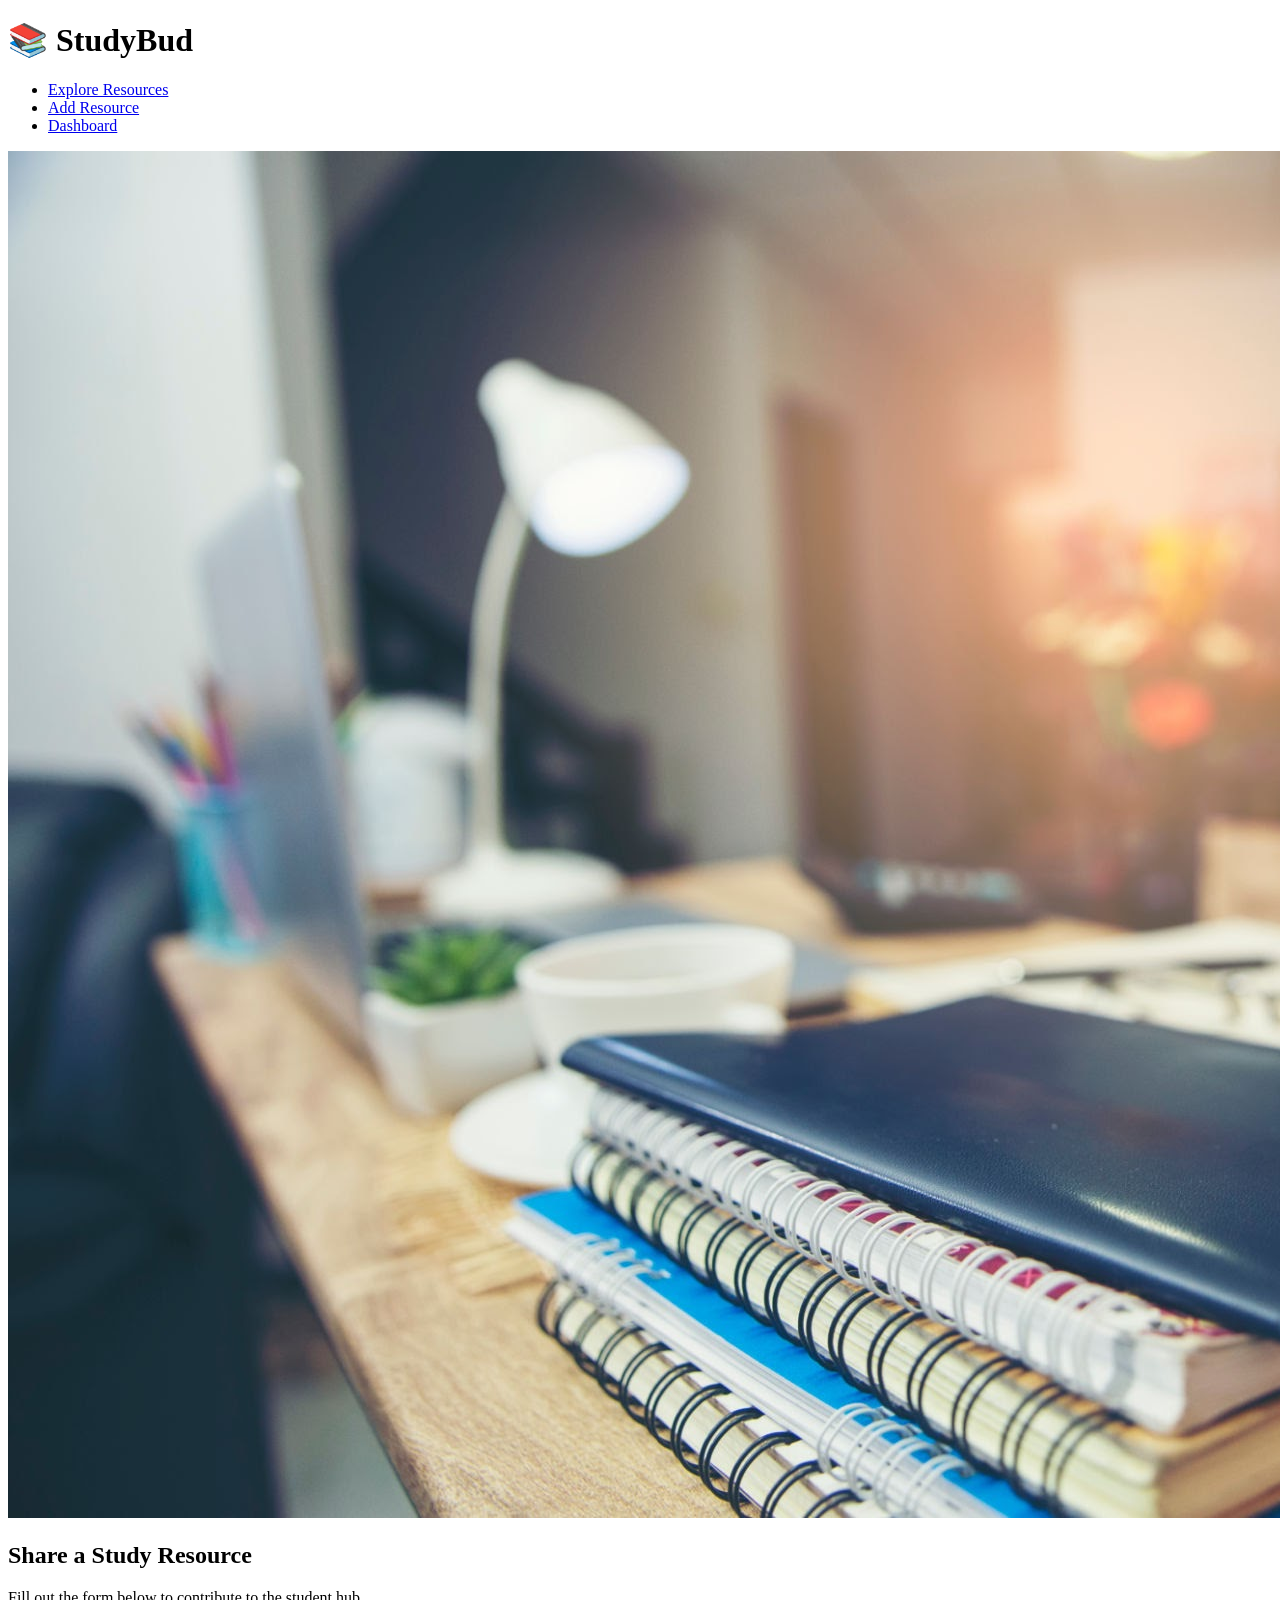
==== add-resource.html @ cc8e992d "Feedback Alert Box" ====
<!DOCTYPE html>
<html lang="en">
<head>
  <meta charset="UTF-8">
  <meta name="viewport" content="width=device-width, initial-scale=1.0">
  <meta name="description" content="Add a new study resource to StudyBud.">
  <title>StudyBud | Add Resource</title>
  <link rel="stylesheet" href="style.css">
</head>
<body>

  <header>
    <div class="logo">
      <h1>📚 StudyBud</h1>
    </div>
    <nav>
      <ul>
        <li><a href="index.html">Explore Resources</a></li>
        <li><a href="add-resource.html" class="active">Add Resource</a></li>
        <li><a href="dashboard.html">Dashboard</a></li>
      </ul>
    </nav>
  </header>

  <main>
    <section class="form-section">
      <div class="form-banner">
        <img src="images/study-desk.jpg" alt="Study Desk Setup" class="form-img">
      </div>
      <h2>Share a Study Resource</h2>
      <p>Fill out the form below to contribute to the student hub.</p>

      <!-- Feedback Alert Box -->
      <div id="messageBox" class="alert-box" hidden></div>
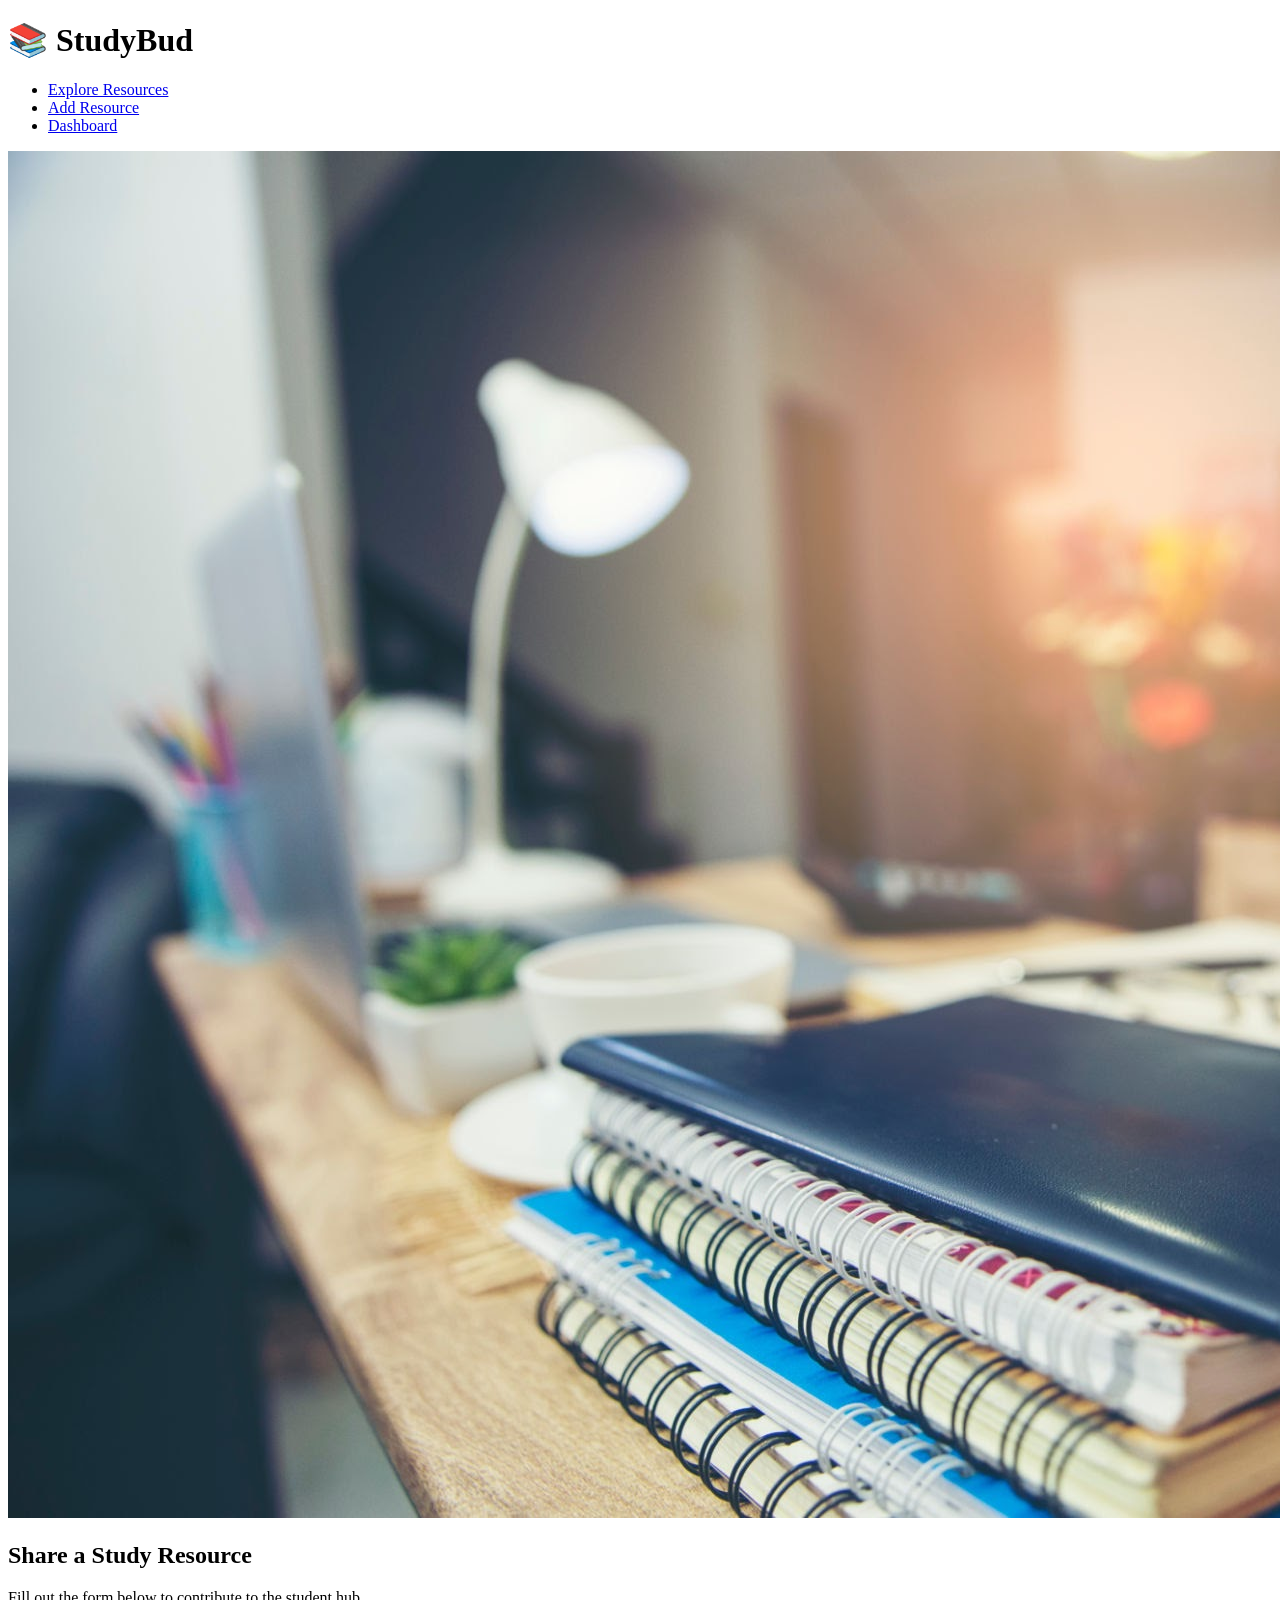
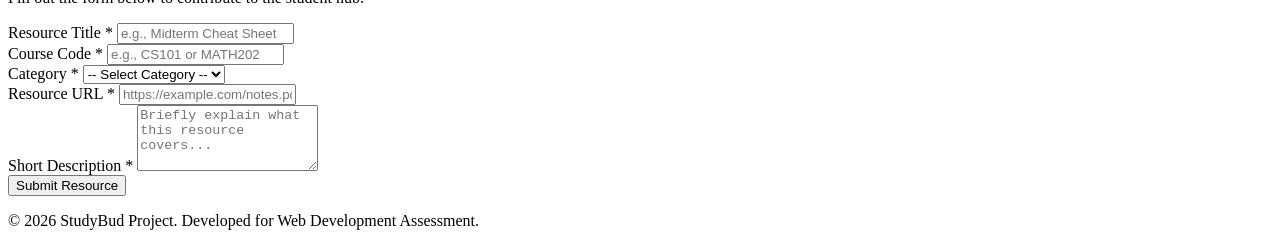
==== commit 0b2cc3db: "User Input Form" ====
--- a/add-resource.html
+++ b/add-resource.html
@@ -31,4 +31,54 @@
       <p>Fill out the form below to contribute to the student hub.</p>
 
       <!-- Feedback Alert Box -->
-      <div id="messageBox" class="alert-box" hidden></div>+      <div id="messageBox" class="alert-box" hidden></div>
+      <!-- User Input Form -->
+      <form id="resourceForm" novalidate>
+        <div class="form-group">
+          <label for="title">Resource Title *</label>
+          <input type="text" id="title" name="title" placeholder="e.g., Midterm Cheat Sheet">
+          <small class="error-text" id="titleError"></small>
+        </div>
+
+        <div class="form-group">
+          <label for="course">Course Code *</label>
+          <input type="text" id="course" name="course" placeholder="e.g., CS101 or MATH202">
+          <small class="error-text" id="courseError"></small>
+        </div>
+
+        <div class="form-group">
+          <label for="category">Category *</label>
+          <select id="category" name="category">
+            <option value="">-- Select Category --</option>
+            <option value="Lecture Notes">Lecture Notes</option>
+            <option value="Study Guide">Study Guide</option>
+            <option value="Practice Quiz">Practice Quiz</option>
+            <option value="Cheatsheet">Cheatsheet</option>
+          </select>
+          <small class="error-text" id="categoryError"></small>
+        </div>
+
+        <div class="form-group">
+          <label for="link">Resource URL *</label>
+          <input type="url" id="link" name="link" placeholder="https://example.com/notes.pdf">
+          <small class="error-text" id="linkError"></small>
+        </div>
+
+        <div class="form-group">
+          <label for="description">Short Description *</label>
+          <textarea id="description" name="description" rows="4" placeholder="Briefly explain what this resource covers..."></textarea>
+          <small class="error-text" id="descriptionError"></small>
+        </div>
+
+        <button type="submit" id="submitBtn">Submit Resource</button>
+      </form>
+    </section>
+  </main>
+
+  <footer>
+    <p>&copy; 2026 StudyBud Project. Developed for Web Development Assessment.</p>
+  </footer>
+
+  <script src="script.js"></script>
+</body>
+</html>
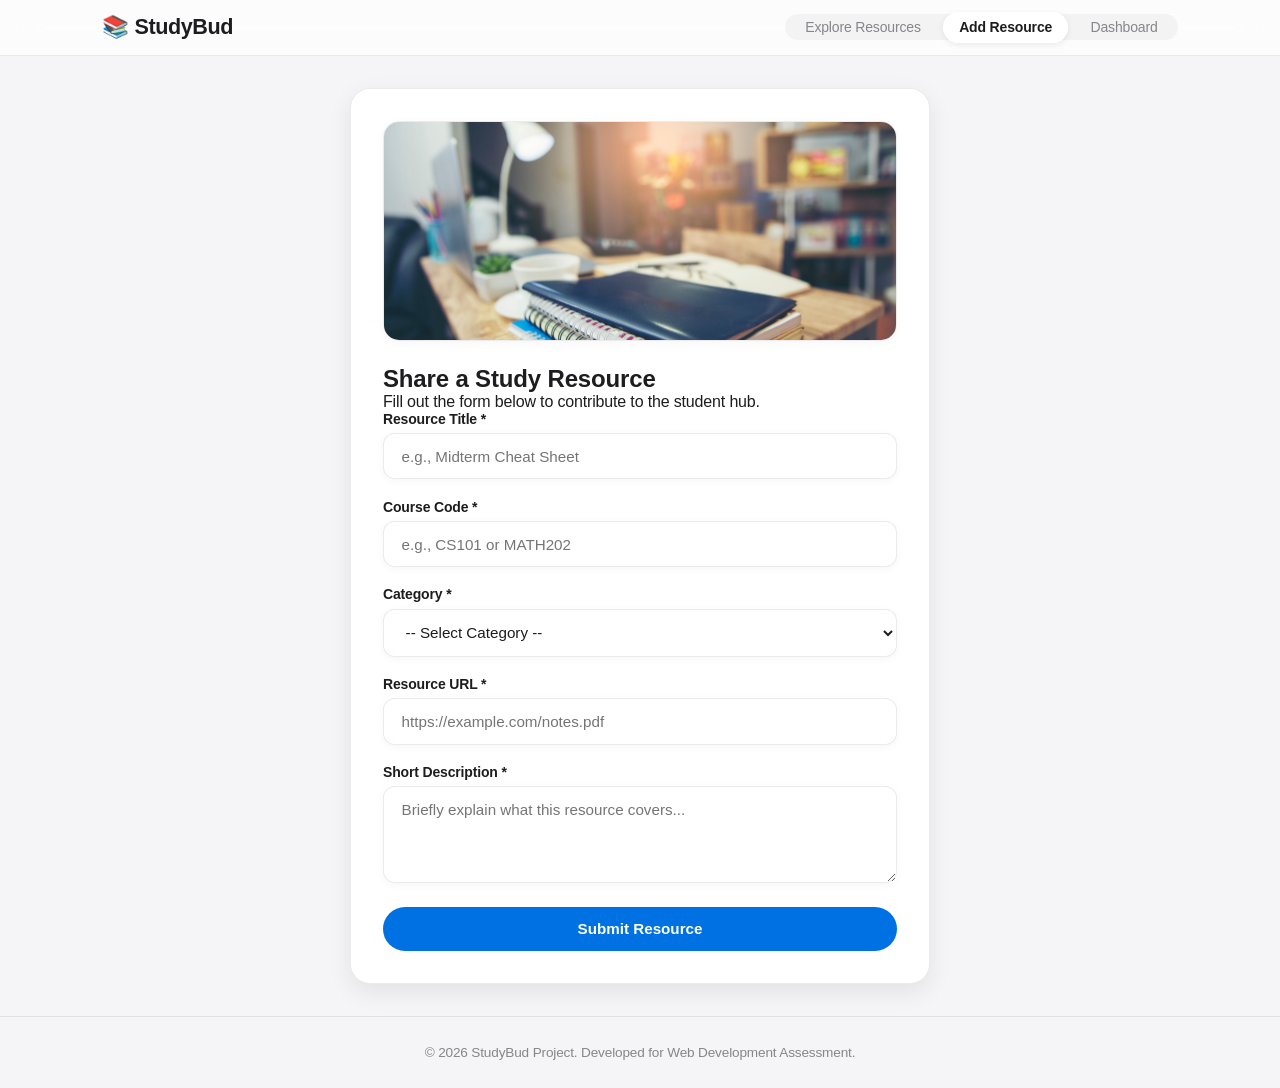
==== commit 8ddb9a06: "File Links Update" ====
--- a/add-resource.html
+++ b/add-resource.html
@@ -5,7 +5,7 @@
   <meta name="viewport" content="width=device-width, initial-scale=1.0">
   <meta name="description" content="Add a new study resource to StudyBud.">
   <title>StudyBud | Add Resource</title>
-  <link rel="stylesheet" href="style.css">
+  <link rel="stylesheet" href="styles.css">
 </head>
 <body>
 
@@ -32,6 +32,7 @@
 
       <!-- Feedback Alert Box -->
       <div id="messageBox" class="alert-box" hidden></div>
+
       <!-- User Input Form -->
       <form id="resourceForm" novalidate>
         <div class="form-group">
--- a/styles.css
+++ b/styles.css
@@ -0,0 +1,423 @@
+/* ==========================================================================
+   Apple / iOS Aesthetic Design System — StudyBud
+   ========================================================================== */
+
+:root {
+  /* Apple Color System */
+  --apple-blue: #0071e3;
+  --apple-blue-hover: #0077ed;
+  --apple-bg: #f5f5f7;
+  --apple-card-bg: rgba(255, 255, 255, 0.8);
+  --apple-card-solid: #ffffff;
+  --apple-text-dark: #1d1d1f;
+  --apple-text-muted: #86868b;
+  --apple-border: rgba(0, 0, 0, 0.08);
+  --apple-error: #ff3b30;
+  --apple-success: #34c759;
+
+  /* Glassmorphism & Shadows */
+  --glass-bg: rgba(255, 255, 255, 0.72);
+  --glass-blur: blur(20px) saturate(180%);
+  --shadow-sm: 0 2px 8px rgba(0, 0, 0, 0.04);
+  --shadow-md: 0 8px 24px rgba(0, 0, 0, 0.08);
+  --shadow-hover: 0 16px 32px rgba(0, 0, 0, 0.12);
+
+  /* iOS Animation Curve */
+  --ease-ios: cubic-bezier(0.25, 1, 0.5, 1);
+}
+
+* {
+  box-sizing: border-box;
+  margin: 0;
+  padding: 0;
+  font-family: -apple-system, BlinkMacSystemFont, "SF Pro Display", "SF Pro Text", "Helvetica Neue", Helvetica, Arial, sans-serif;
+  -webkit-font-smoothing: antialiased;
+  -moz-osx-font-smoothing: grayscale;
+}
+
+body {
+  background-color: var(--apple-bg);
+  color: var(--apple-text-dark);
+  display: flex;
+  flex-direction: column;
+  min-height: 100vh;
+  letter-spacing: -0.01em;
+}
+
+main {
+  flex: 1;
+  max-width: 1040px;
+  width: 90%;
+  margin: 2rem auto;
+}
+
+.sr-only {
+  position: absolute;
+  width: 1px;
+  height: 1px;
+  padding: 0;
+  margin: -1px;
+  overflow: hidden;
+  clip: rect(0, 0, 0, 0);
+  border: 0;
+}
+
+/* --- Image Containers --- */
+.hero-img, 
+.form-img, 
+.dashboard-img {
+  width: 100%;
+  max-height: 220px;
+  object-fit: cover;
+  border-radius: 16px;
+  margin-bottom: 1.25rem;
+  box-shadow: var(--shadow-sm);
+  border: 1px solid var(--apple-border);
+}
+
+.card-img {
+  width: 100%;
+  height: 140px;
+  object-fit: cover;
+  border-radius: 10px;
+  margin-bottom: 0.8rem;
+}
+
+/* --- Glassmorphic Navigation --- */
+header {
+  position: sticky;
+  top: 0;
+  z-index: 100;
+  background: var(--glass-bg);
+  backdrop-filter: var(--glass-blur);
+  -webkit-backdrop-filter: var(--glass-blur);
+  border-bottom: 1px solid var(--apple-border);
+  padding: 0.9rem 8%;
+  display: flex;
+  justify-content: space-between;
+  align-items: center;
+}
+
+.logo h1 {
+  font-size: 1.35rem;
+  font-weight: 700;
+  letter-spacing: -0.02em;
+}
+
+nav ul {
+  display: flex;
+  list-style: none;
+  gap: 0.4rem;
+  background: rgba(0, 0, 0, 0.04);
+  padding: 4px;
+  border-radius: 980px;
+}
+
+nav a {
+  text-decoration: none;
+  color: var(--apple-text-muted);
+  font-size: 0.875rem;
+  font-weight: 500;
+  padding: 0.45rem 1rem;
+  border-radius: 980px;
+  transition: all 0.25s var(--ease-ios);
+}
+
+nav a:hover {
+  color: var(--apple-text-dark);
+}
+
+nav a.active {
+  background: var(--apple-card-solid);
+  color: var(--apple-text-dark);
+  font-weight: 600;
+  box-shadow: 0 2px 6px rgba(0,0,0,0.08);
+}
+
+/* --- Hero Banner Section --- */
+.hero {
+  text-align: center;
+  padding: 1.5rem 1rem 2rem 1rem;
+  margin-bottom: 1.5rem;
+}
+
+.hero h2 {
+  font-size: 2.25rem;
+  font-weight: 700;
+  letter-spacing: -0.03em;
+  margin-bottom: 0.4rem;
+}
+
+.hero p {
+  color: var(--apple-text-muted);
+  font-size: 1.05rem;
+}
+
+/* --- Controls Section (Search & Select) --- */
+.controls-section {
+  display: flex;
+  gap: 1rem;
+  margin-bottom: 2rem;
+  flex-wrap: wrap;
+}
+
+.search-box { flex: 2; min-width: 260px; }
+.filter-box { flex: 1; min-width: 180px; }
+
+input[type="text"],
+input[type="url"],
+select,
+textarea {
+  width: 100%;
+  padding: 0.85rem 1.1rem;
+  background: var(--apple-card-solid);
+  border: 1px solid var(--apple-border);
+  border-radius: 12px;
+  font-size: 0.95rem;
+  color: var(--apple-text-dark);
+  box-shadow: var(--shadow-sm);
+  transition: all 0.25s var(--ease-ios);
+  outline: none;
+}
+
+input:focus, select:focus, textarea:focus {
+  border-color: var(--apple-blue);
+  box-shadow: 0 0 0 4px rgba(0, 113, 227, 0.15);
+}
+
+/* --- Dynamic Card Grid --- */
+.grid-container {
+  display: grid;
+  grid-template-columns: repeat(auto-fill, minmax(290px, 1fr));
+  gap: 1.5rem;
+  margin-top: 1rem;
+}
+
+.card {
+  background: var(--apple-card-bg);
+  backdrop-filter: blur(10px);
+  -webkit-backdrop-filter: blur(10px);
+  border: 1px solid var(--apple-border);
+  border-radius: 18px;
+  padding: 1.25rem;
+  display: flex;
+  flex-direction: column;
+  justify-content: space-between;
+  box-shadow: var(--shadow-sm);
+  transition: all 0.35s var(--ease-ios);
+}
+
+.card:hover {
+  transform: translateY(-6px);
+  box-shadow: var(--shadow-hover);
+  border-color: rgba(0, 113, 227, 0.2);
+}
+
+.card-tag {
+  display: inline-block;
+  align-self: flex-start;
+  background: rgba(0, 113, 227, 0.08);
+  color: var(--apple-blue);
+  font-size: 0.75rem;
+  font-weight: 600;
+  padding: 0.3rem 0.65rem;
+  border-radius: 980px;
+  margin-bottom: 0.6rem;
+}
+
+.card h4 {
+  font-size: 1.15rem;
+  font-weight: 600;
+  letter-spacing: -0.02em;
+  margin-bottom: 0.2rem;
+}
+
+.course-code {
+  color: var(--apple-text-muted);
+  font-size: 0.85rem;
+  margin-bottom: 0.6rem;
+}
+
+.card p {
+  color: var(--apple-text-dark);
+  font-size: 0.9rem;
+  line-height: 1.4;
+  margin-bottom: 1rem;
+}
+
+.card a {
+  display: block;
+  text-align: center;
+  background-color: var(--apple-blue);
+  color: #ffffff;
+  padding: 0.65rem 1rem;
+  border-radius: 980px;
+  text-decoration: none;
+  font-size: 0.875rem;
+  font-weight: 600;
+  transition: all 0.25s var(--ease-ios);
+}
+
+.card a:hover {
+  background-color: var(--apple-blue-hover);
+  transform: scale(1.02);
+}
+
+/* --- Form Page Styling --- */
+.form-section {
+  max-width: 580px;
+  margin: 0 auto;
+  background: var(--apple-card-solid);
+  padding: 2rem;
+  border-radius: 20px;
+  border: 1px solid var(--apple-border);
+  box-shadow: var(--shadow-md);
+}
+
+.form-group {
+  margin-bottom: 1.2rem;
+}
+
+.form-group label {
+  display: block;
+  margin-bottom: 0.4rem;
+  font-size: 0.875rem;
+  font-weight: 600;
+}
+
+.error-text {
+  color: var(--apple-error);
+  font-size: 0.8rem;
+  display: block;
+  margin-top: 0.25rem;
+}
+
+button[type="submit"] {
+  width: 100%;
+  background-color: var(--apple-blue);
+  color: #ffffff;
+  border: none;
+  padding: 0.85rem;
+  font-size: 0.95rem;
+  font-weight: 600;
+  border-radius: 980px;
+  cursor: pointer;
+  transition: all 0.25s var(--ease-ios);
+}
+
+button[type="submit"]:hover {
+  background-color: var(--apple-blue-hover);
+  transform: scale(1.01);
+}
+
+.alert-box {
+  padding: 0.85rem;
+  border-radius: 12px;
+  margin-bottom: 1rem;
+  font-size: 0.875rem;
+  font-weight: 500;
+}
+
+.alert-box.success {
+  background-color: rgba(52, 199, 89, 0.12);
+  color: #1b7a36;
+  border: 1px solid rgba(52, 199, 89, 0.3);
+}
+
+/* --- Dashboard & Metrics Styling --- */
+.metrics-grid {
+  display: grid;
+  grid-template-columns: repeat(auto-fit, minmax(180px, 1fr));
+  gap: 1.25rem;
+  margin: 1.75rem 0;
+}
+
+.metric-card {
+  background: var(--apple-card-solid);
+  border: 1px solid var(--apple-border);
+  padding: 1.5rem 1rem;
+  border-radius: 16px;
+  text-align: center;
+  box-shadow: var(--shadow-sm);
+}
+
+.metric-card h3 {
+  font-size: 0.8rem;
+  text-transform: uppercase;
+  letter-spacing: 0.05em;
+  color: var(--apple-text-muted);
+}
+
+.metric-card p {
+  font-size: 2rem;
+  font-weight: 700;
+  color: var(--apple-blue);
+  margin-top: 0.25rem;
+}
+
+.table-responsive {
+  overflow-x: auto;
+  border-radius: 14px;
+  border: 1px solid var(--apple-border);
+  background: var(--apple-card-solid);
+}
+
+table {
+  width: 100%;
+  border-collapse: collapse;
+}
+
+th, td {
+  padding: 0.9rem 1.1rem;
+  text-align: left;
+  border-bottom: 1px solid var(--apple-border);
+  font-size: 0.875rem;
+}
+
+th {
+  background-color: #fafafa;
+  color: var(--apple-text-muted);
+  font-weight: 600;
+}
+
+.btn-delete {
+  background-color: rgba(255, 59, 48, 0.1);
+  color: var(--apple-error);
+  border: none;
+  padding: 0.4rem 0.8rem;
+  border-radius: 980px;
+  font-size: 0.8rem;
+  font-weight: 600;
+  cursor: pointer;
+  transition: all 0.2s var(--ease-ios);
+}
+
+.btn-delete:hover {
+  background-color: var(--apple-error);
+  color: #ffffff;
+}
+
+footer {
+  background: var(--apple-bg);
+  border-top: 1px solid var(--apple-border);
+  text-align: center;
+  padding: 1.75rem;
+  color: var(--apple-text-muted);
+  font-size: 0.85rem;
+  margin-top: auto;
+}
+
+@media (max-width: 768px) {
+  header {
+    flex-direction: column;
+    gap: 0.75rem;
+  }
+
+  .controls-section {
+    flex-direction: column;
+  }
+
+  main {
+    width: 92%;
+  }
+}
